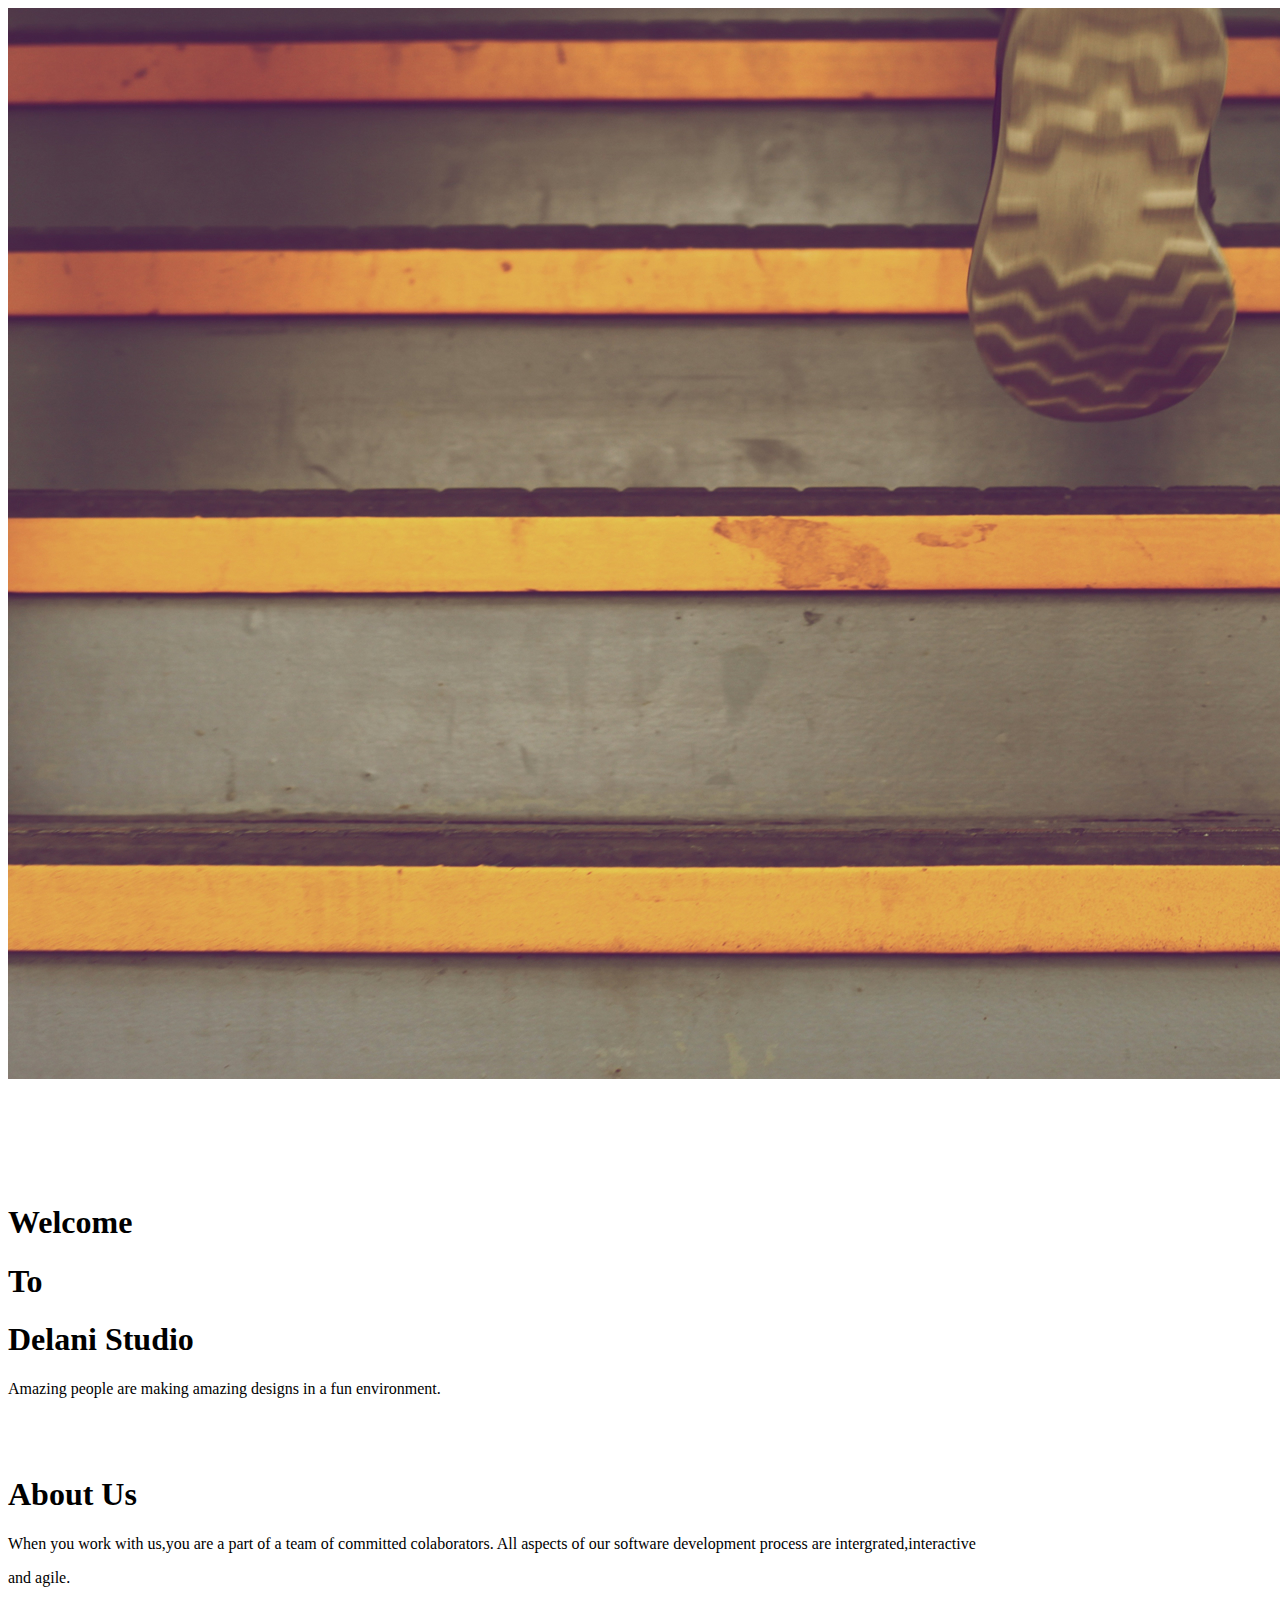
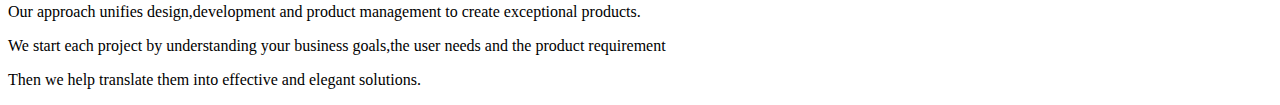
==== html/index.html @ a0cc189b "added about-us page" ====
<!DOCTYPE html>
<html>
  <head>
    <link rel="stylesheet" href="/css/bootstrap.css">
    <link rel="stylesheet" href="/css/styles.css" type="text/css">
    <link href="https://fonts.googleapis.com/css?family=Arvo" rel="stylesheet">
    <title>Delani Studio</title>
  </head>
  <body>
    
    <div class="page1">
      <img src="/images/image2.jpg" alt="image2" id="background-image2">
      <div class="text">
          <img src="/images/logo.png" alt="logo" id="logo">
          <h1 id="welcome">Welcome</h1>
          <h1 id="to">To</h1>
          <h1 id="delani">Delani Studio</h1>
          <p id="paragraph1">Amazing people are making amazing designs in a fun environment.</p>
          <img src="/images/mouseclick.png" alt="mouse-click" id="mouse-click">
      </div>
    </div>
    <div class="page2">
      <div class="about-us">
      <h1>About Us</h1>
      <p>When you work with us,you are a part of a team of committed colaborators. All aspects of our software development process are intergrated,interactive</p>
      <p id="agile">and agile.</p>
      <div class="approach">
      <p>Our approach unifies design,development and product management to create exceptional products.</p>
      <p>We start each project by understanding your business goals,the user needs and the product requirement</p>
      <p>Then we help translate them into effective and elegant solutions.</p>
      </div>
      </div>

  </body>
</html>
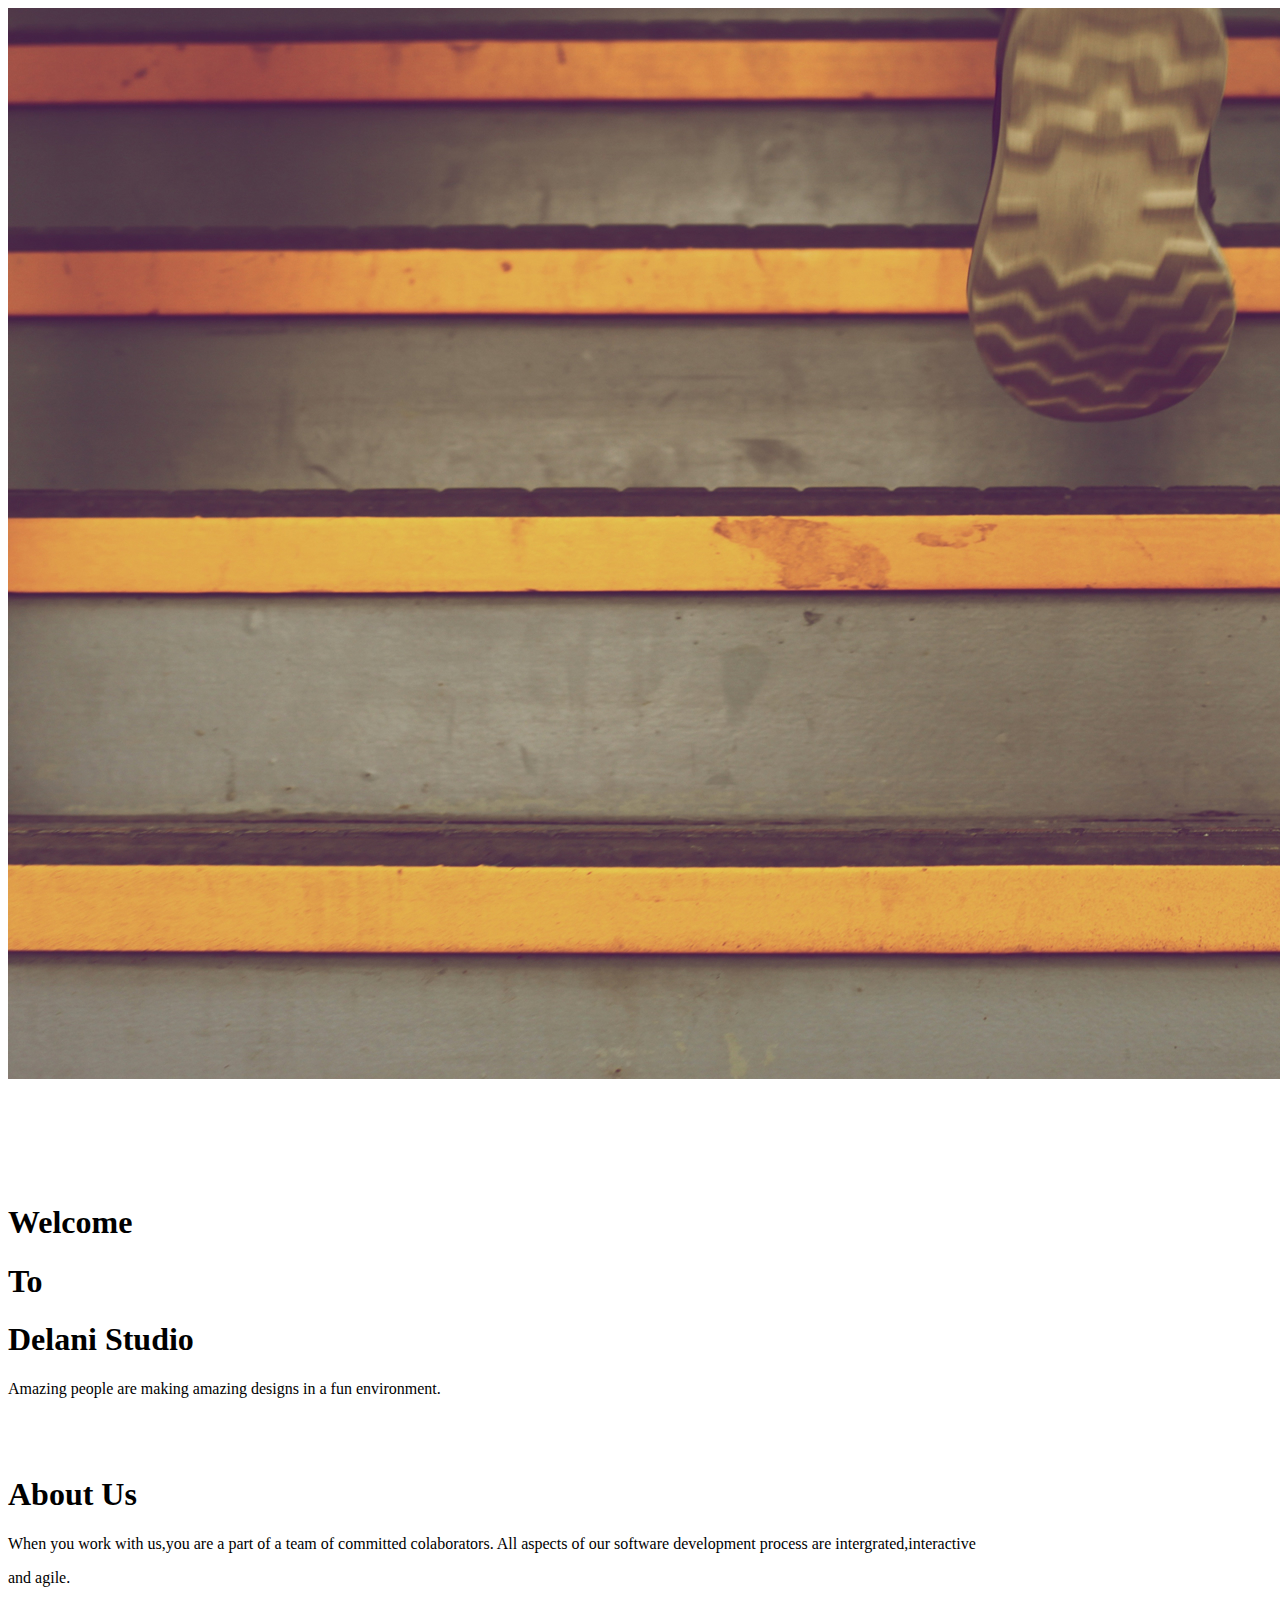
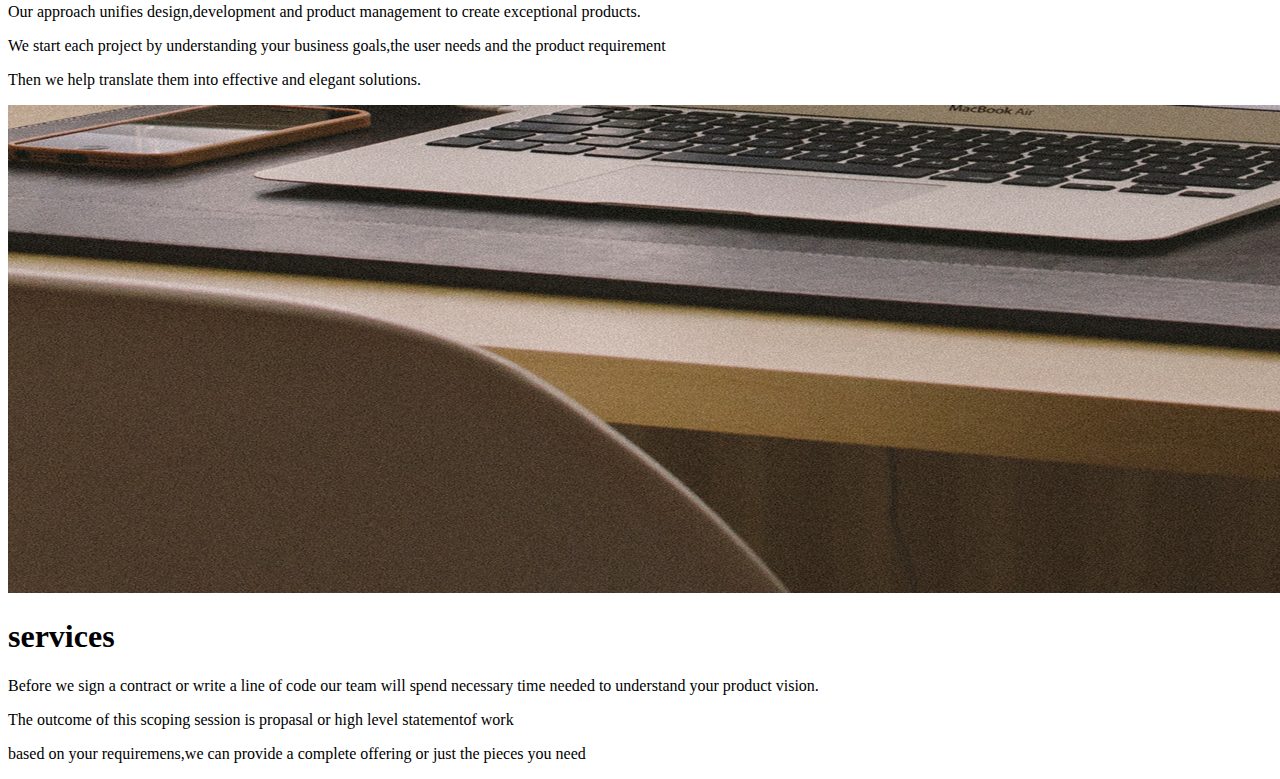
==== commit 0ebab251: "added service page" ====
--- a/html/index.html
+++ b/html/index.html
@@ -30,6 +30,15 @@
       <p>Then we help translate them into effective and elegant solutions.</p>
       </div>
       </div>
+      <div class="services">
+        <img src="/images/image3.jpg" alt="services">
+        <div class="text2">
+        <h1>services</h1>
+        <p>Before we sign a contract or write a line of code our team will spend necessary time needed to understand your product vision.</p>
+        <p>The outcome of this scoping session is propasal or high level statementof work</p>
+        <p>based on your requiremens,we can provide a complete offering or just the pieces you need</p>
+        </div>
+      </div>
 
   </body>
 </html>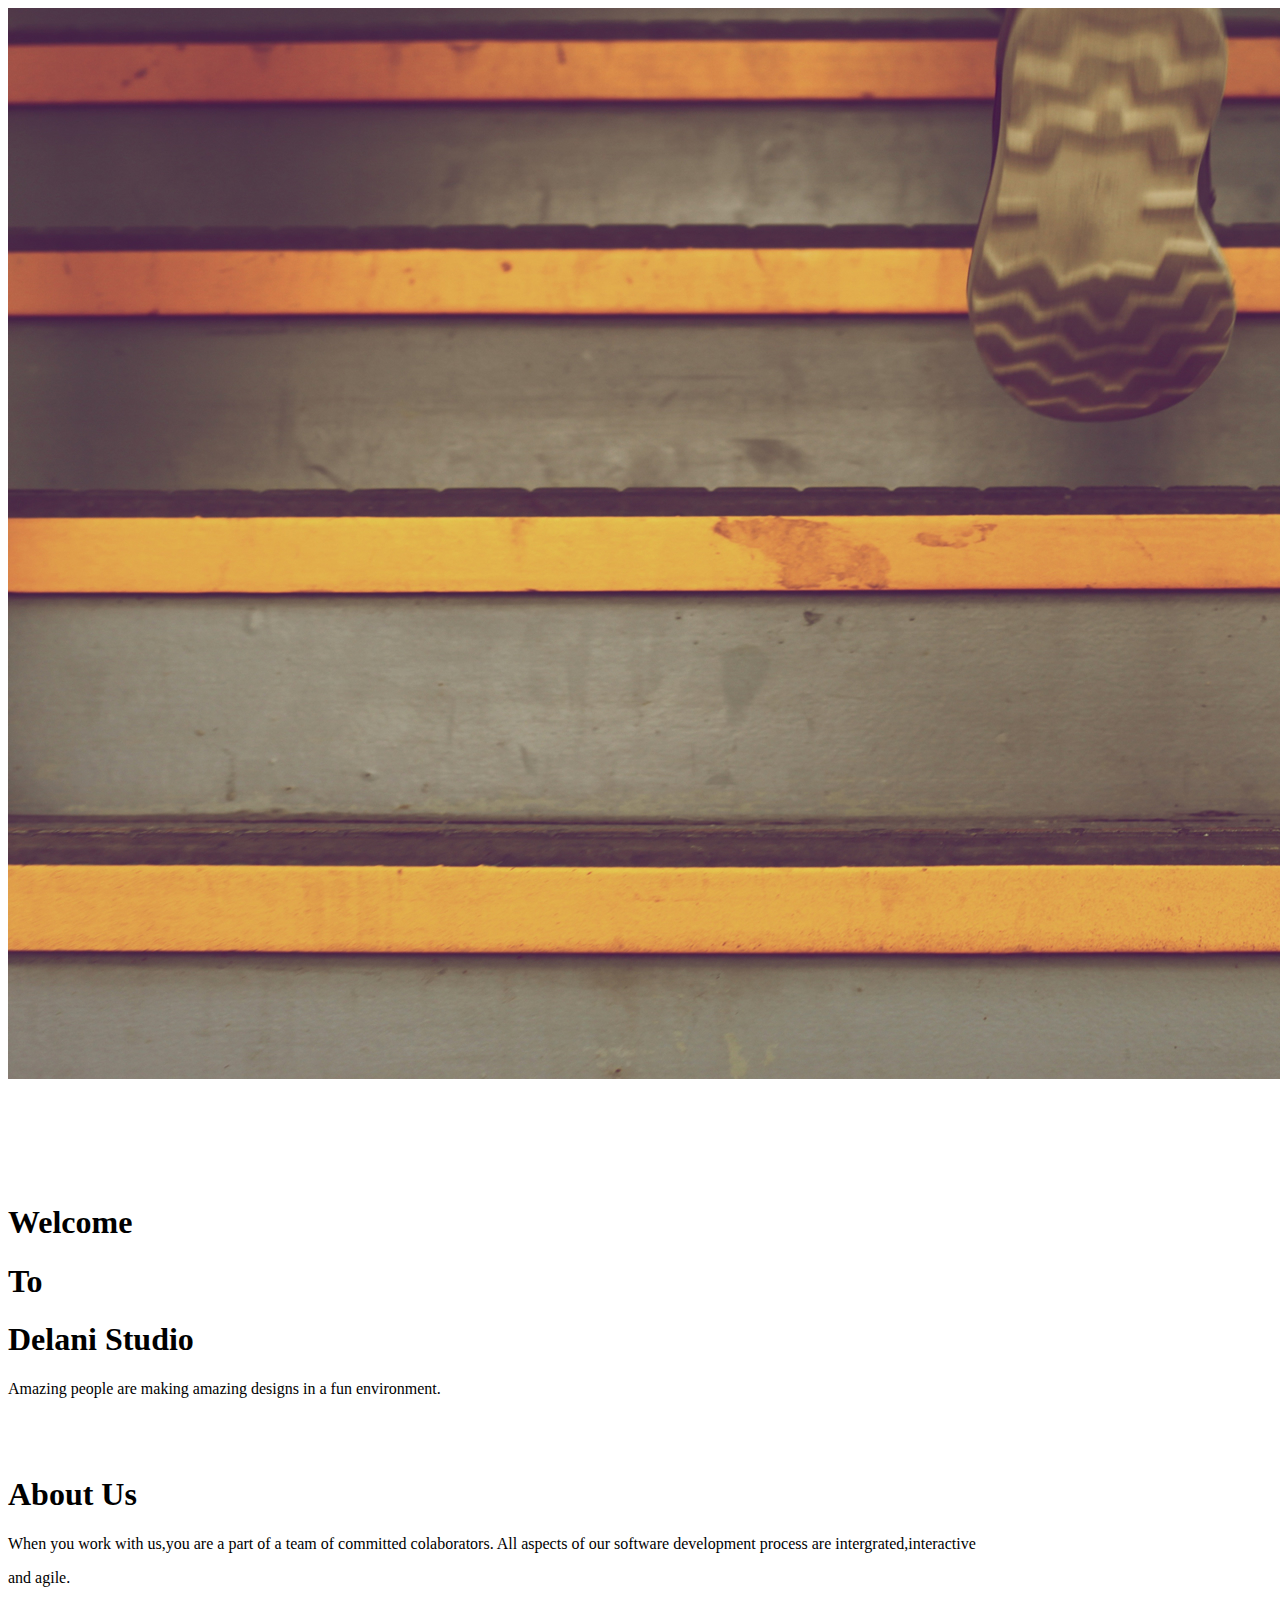
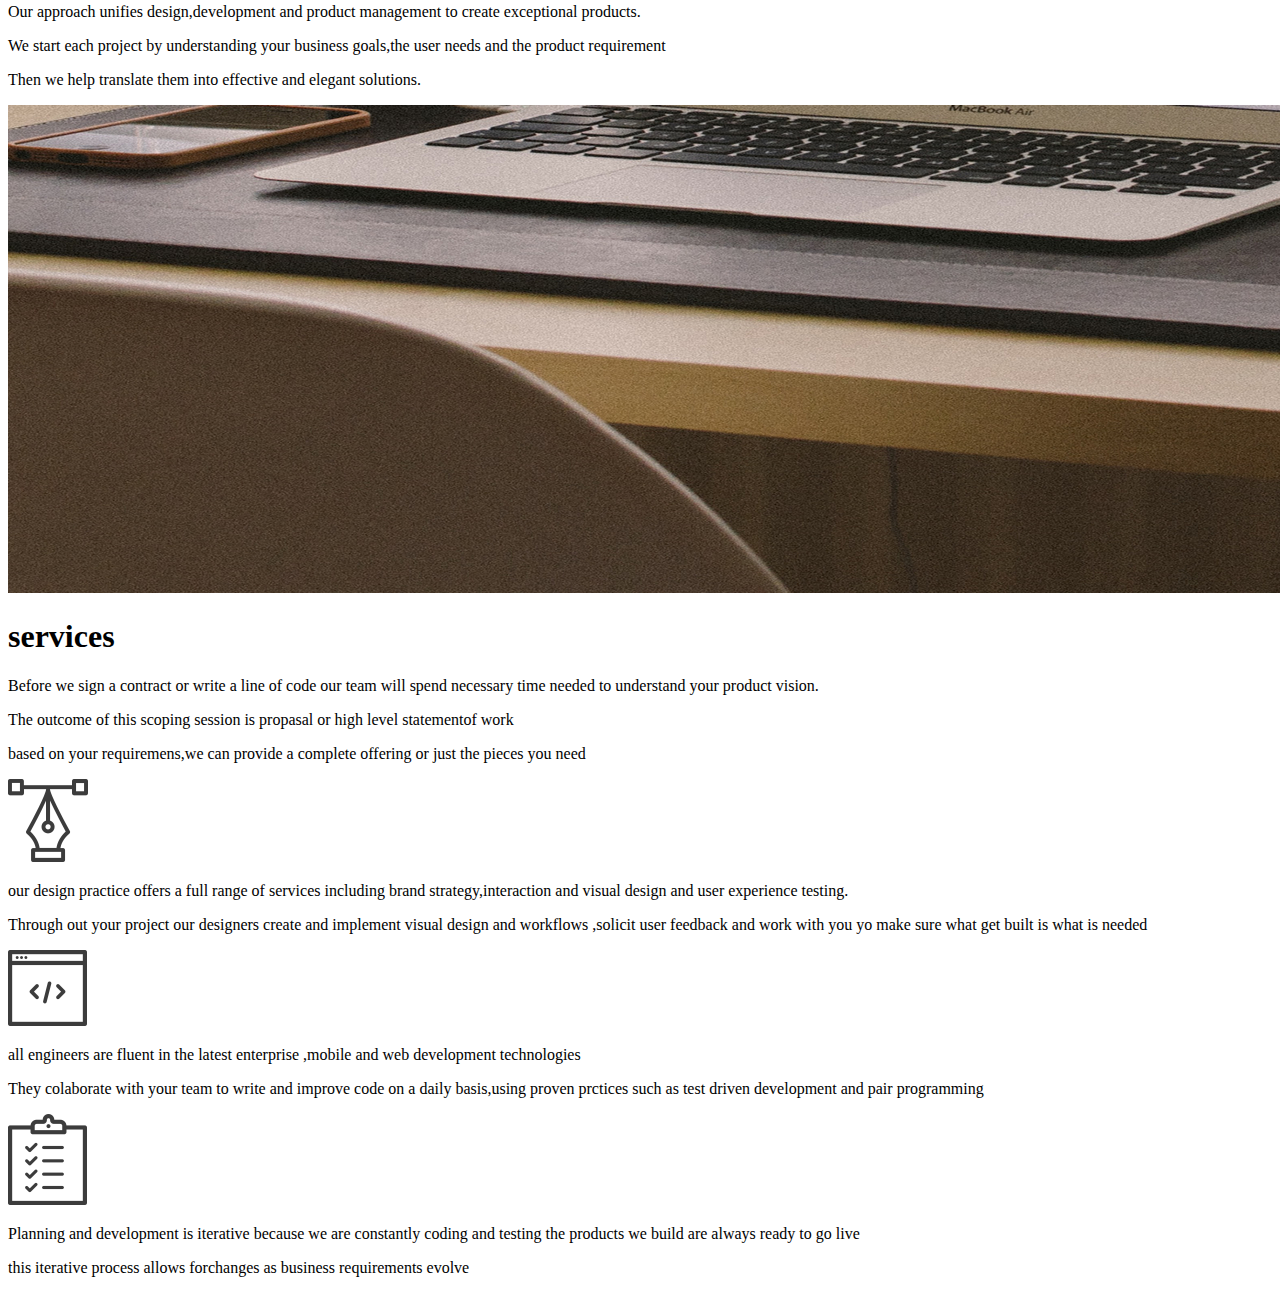
==== commit a5445ffd: "added workspace page" ====
--- a/html/index.html
+++ b/html/index.html
@@ -39,6 +39,37 @@
         <p>based on your requiremens,we can provide a complete offering or just the pieces you need</p>
         </div>
       </div>
+      <div class="work">
+        <div class="design">
+          <div class="design-hidden">
+            <img src="/images/design_icon.png" alt="design" id="Design">
+          </div>
+          <div class="design-showing">
+            <p id="Design">our design practice offers a full range of services including brand strategy,interaction and visual design and user experience testing.</p>
+            <p id="Design">Through out your project our designers create and implement visual design and workflows ,solicit user feedback and work with you yo make sure what get built is what is needed</p>
+          </div>
+        </div>
+        <div class="development">
+          <div class="development-hidden">
+            <img src="/images/dev_icon.png" alt="development" id="Development">
+          </div>
+          <div class="development-showing">
+            <p id="Development">all engineers are fluent in the latest enterprise ,mobile and web development technologies</p>
+            <p id="Development">They colaborate with your team to write and improve code on a daily basis,using proven prctices such as test driven development and pair programming</p>
+          </div>
+        </div>
+        <div class="product">
+          <div class="product-hidden">
+            <img src="/images/product_icon.png" alt="product" id="Product">
+          </div>
+          <div class="product-showing">
+            <p id="Product">Planning and development is iterative because we are constantly coding and testing the products we build are always ready to go live</p>
+            <p id="Product">this iterative process allows forchanges as business requirements evolve</p>
+          </div>
+        </div>
+      </div>
+
+
 
   </body>
 </html>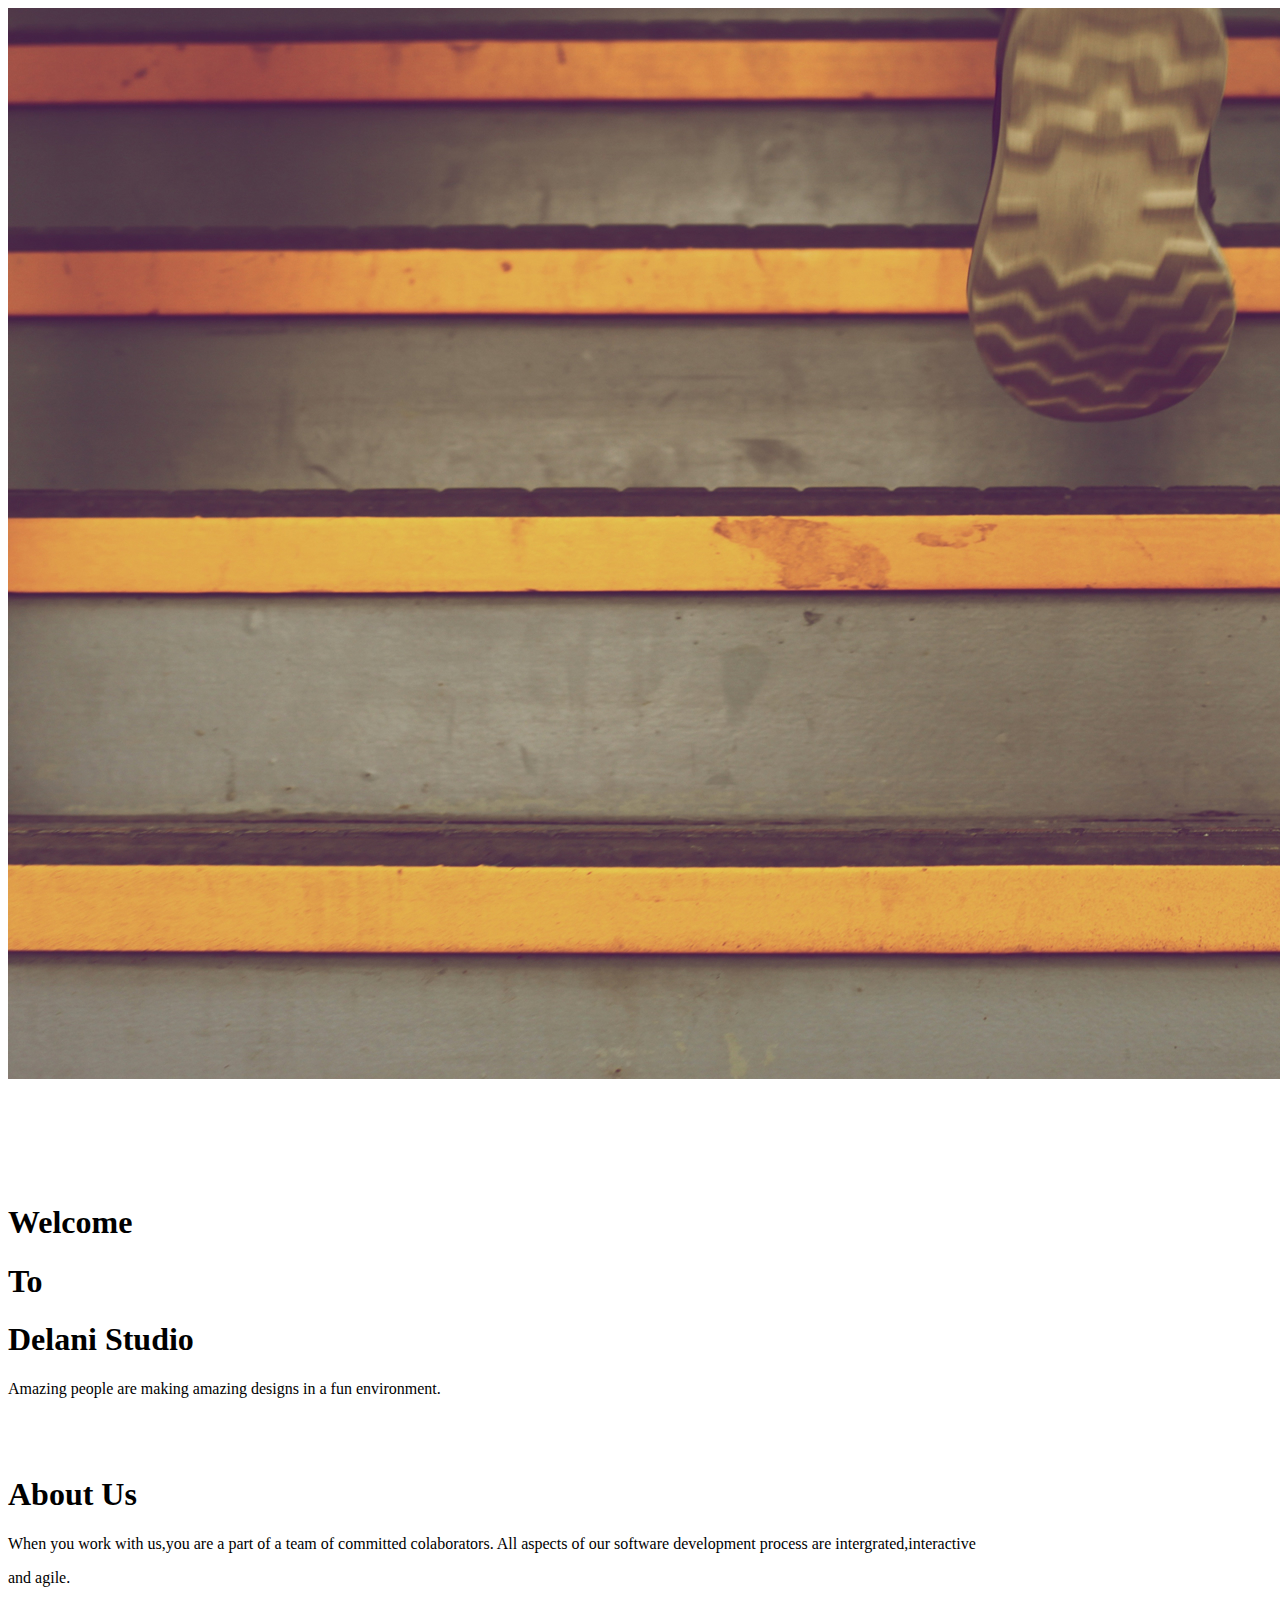
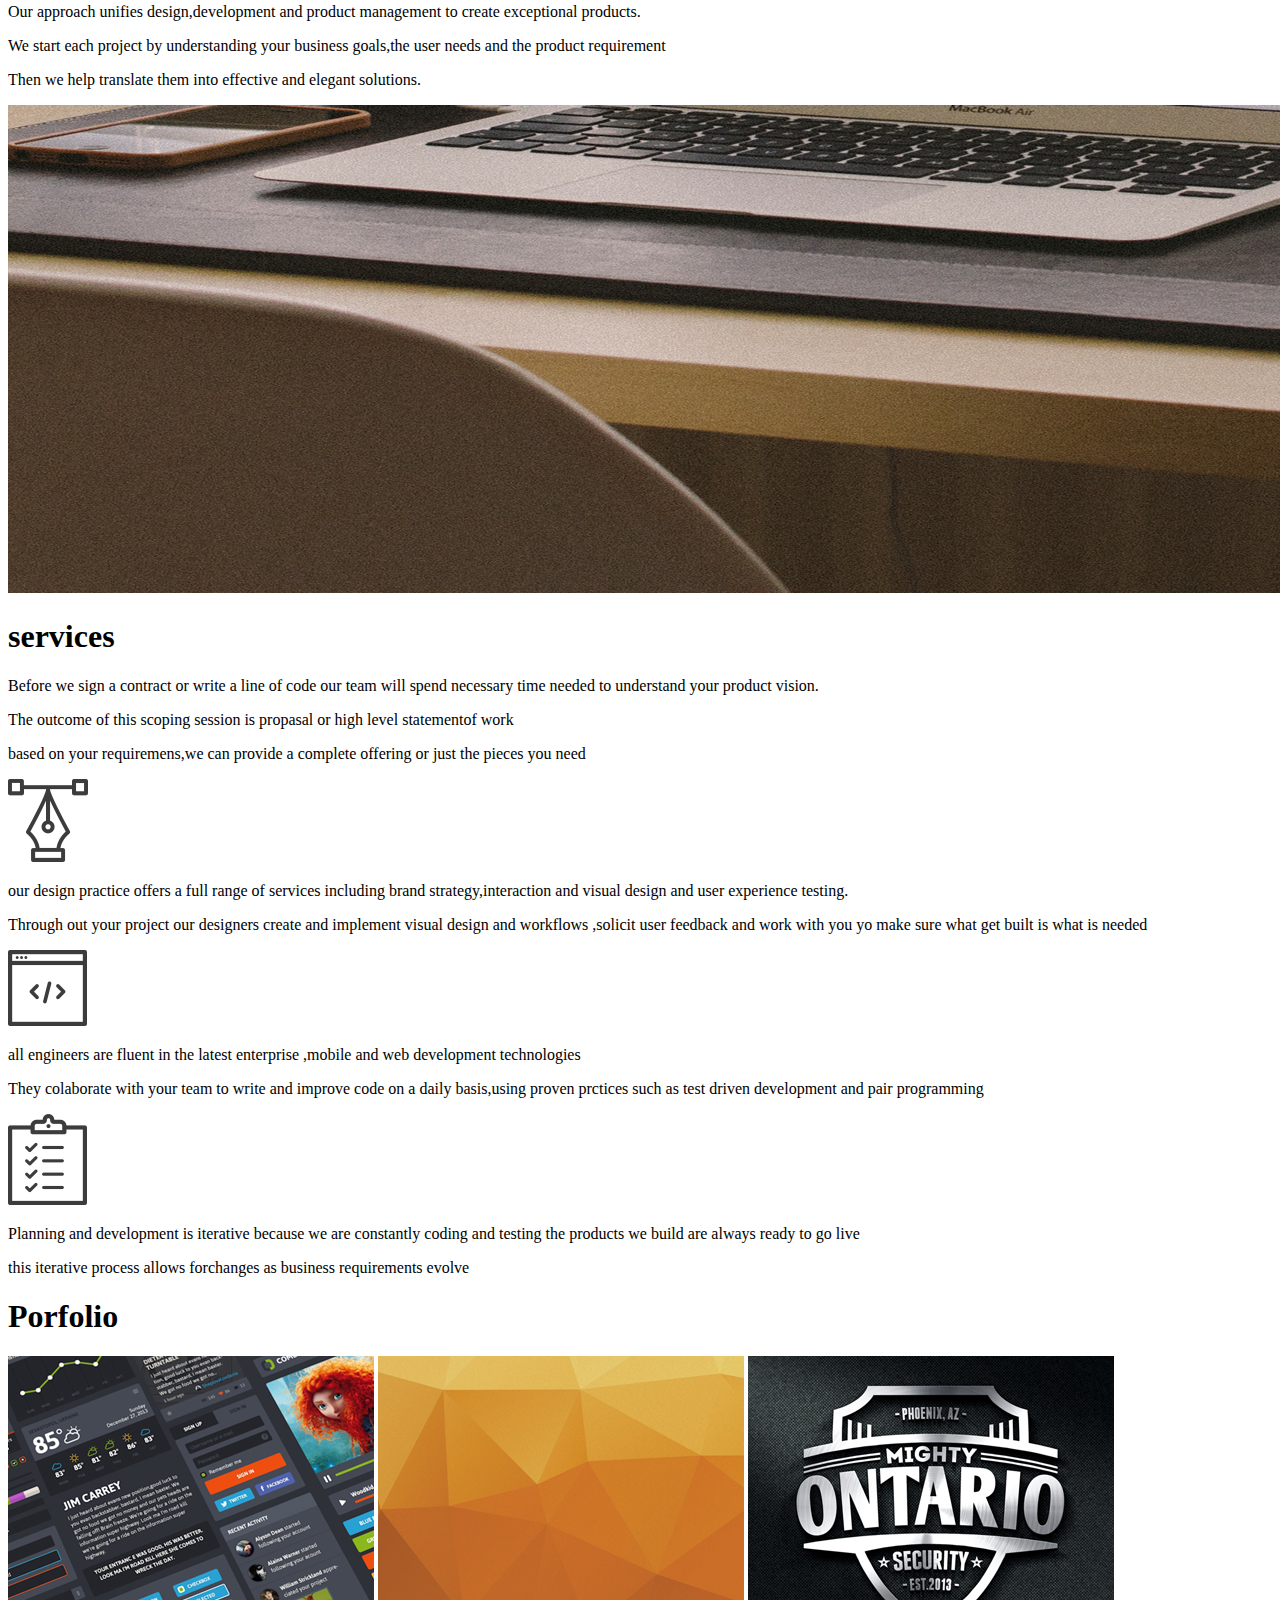
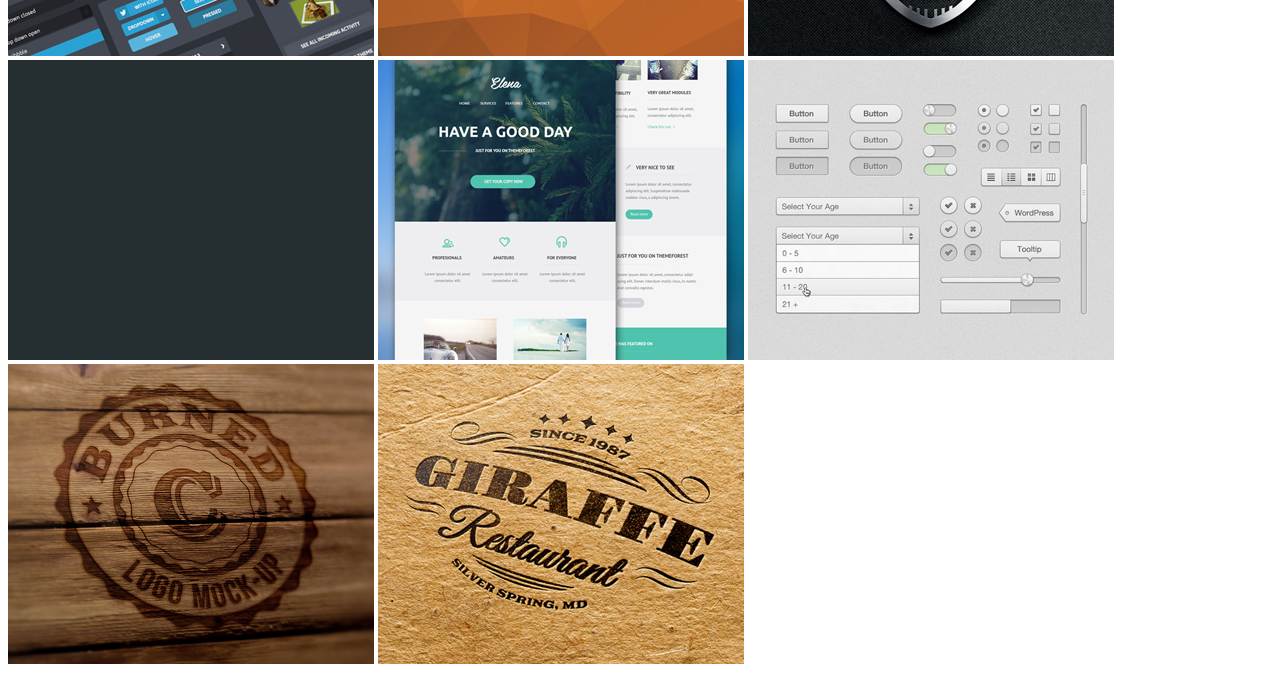
==== commit 5e415d22: "added portfolio" ====
--- a/html/index.html
+++ b/html/index.html
@@ -68,6 +68,19 @@
           </div>
         </div>
       </div>
+      <div class="portfolio">
+        <h1>Porfolio</h1>
+        <div class="projects">
+          <img src="/images/work1.jpg" alt="work1">
+          <img src="/images/work2.jpg" alt="work2">
+          <img src="/images/work3.jpg" alt="work3">
+          <img src="/images/work4.jpg" alt="work4">
+          <img src="/images/work5.jpg" alt="work5">
+          <img src="/images/work6.jpg" alt="work6">
+          <img src="/images/work7.jpg" alt="work7">
+          <img src="/images/work8.jpg" alt="work8">
+        </div>
+      </div>
 
 
 
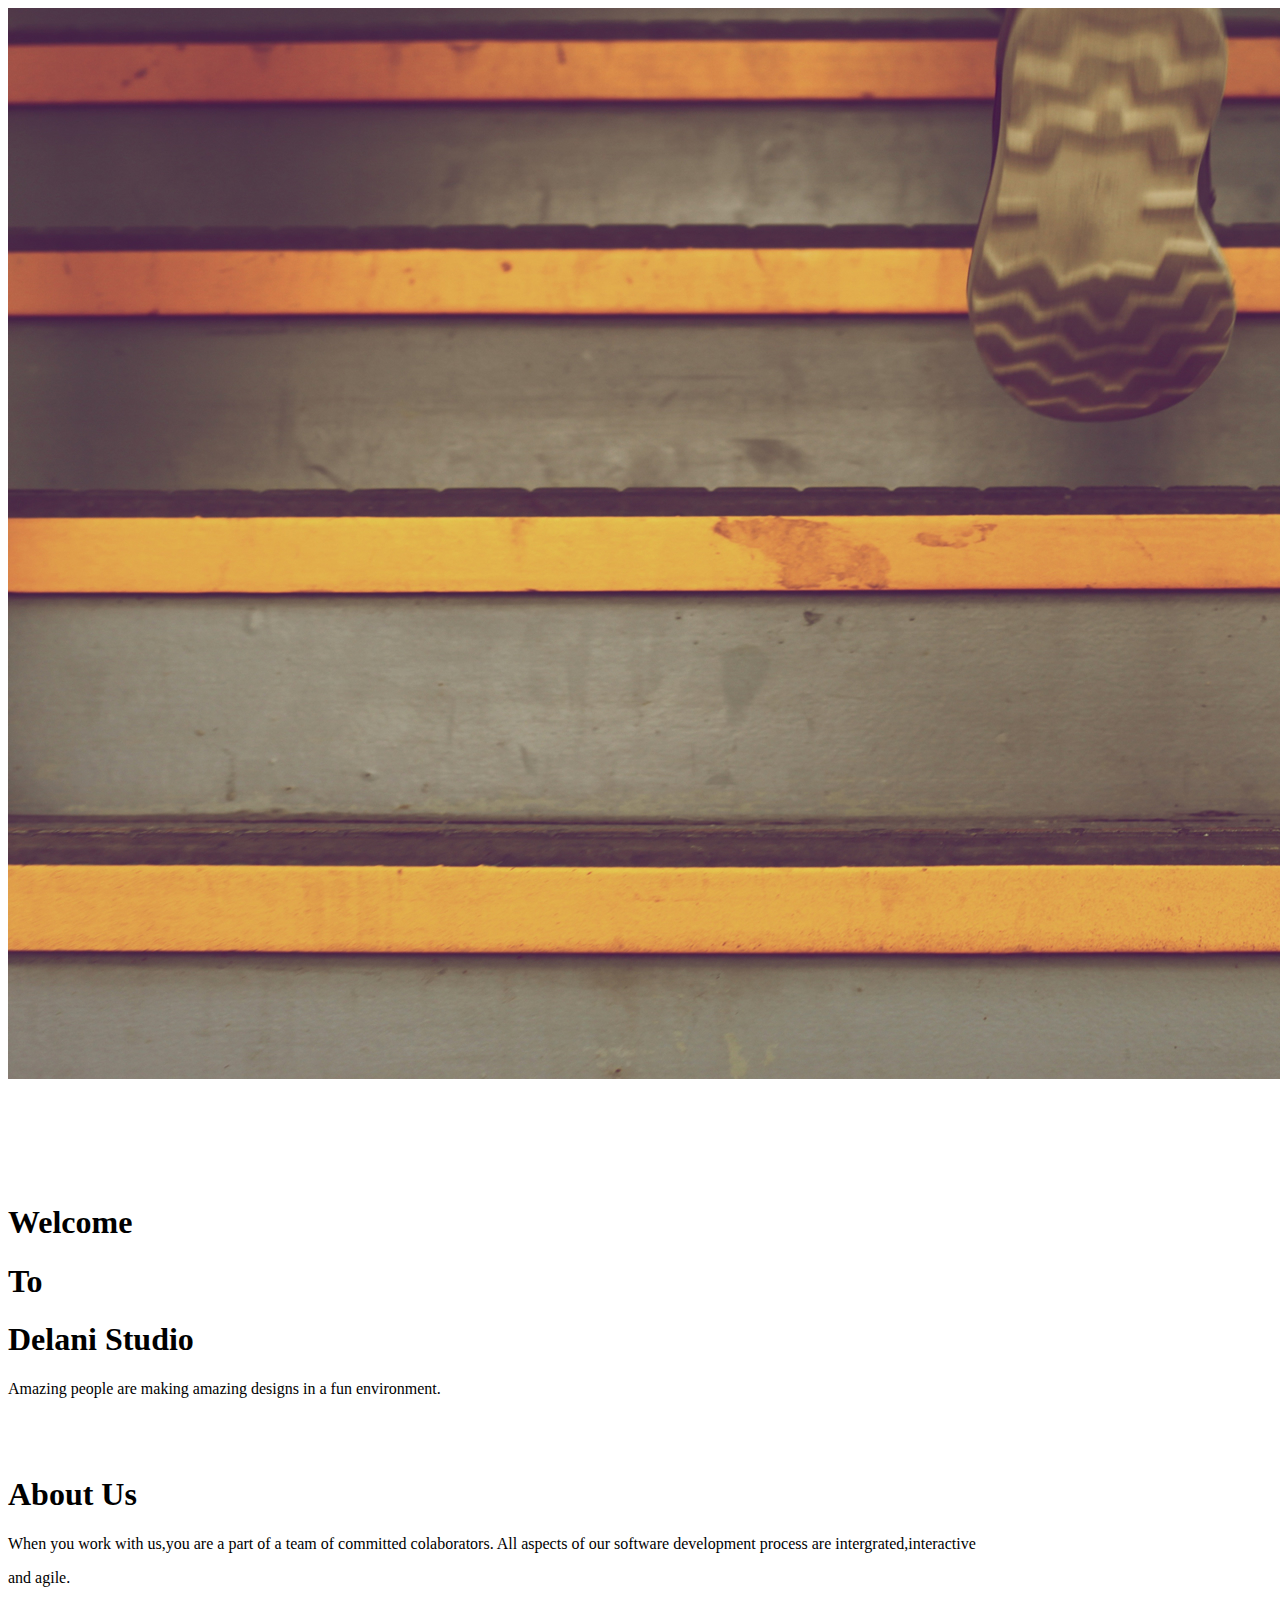
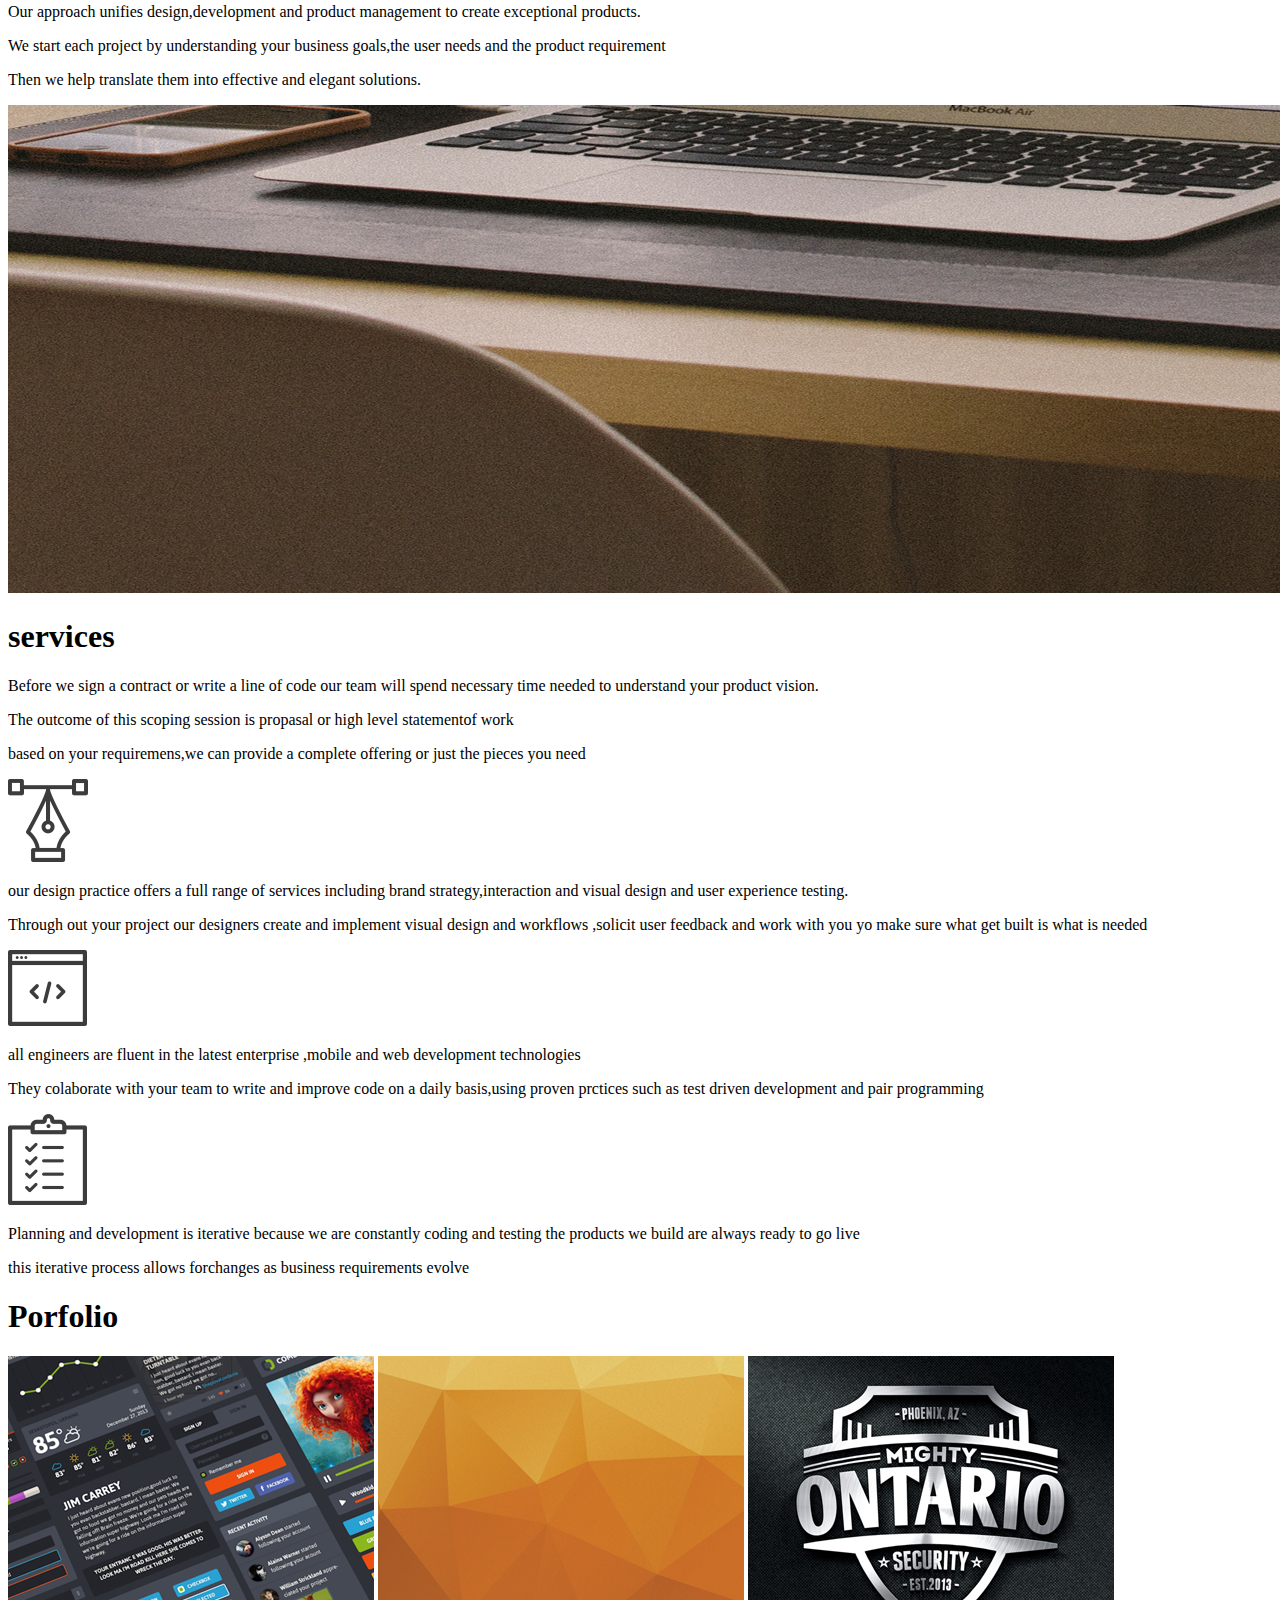
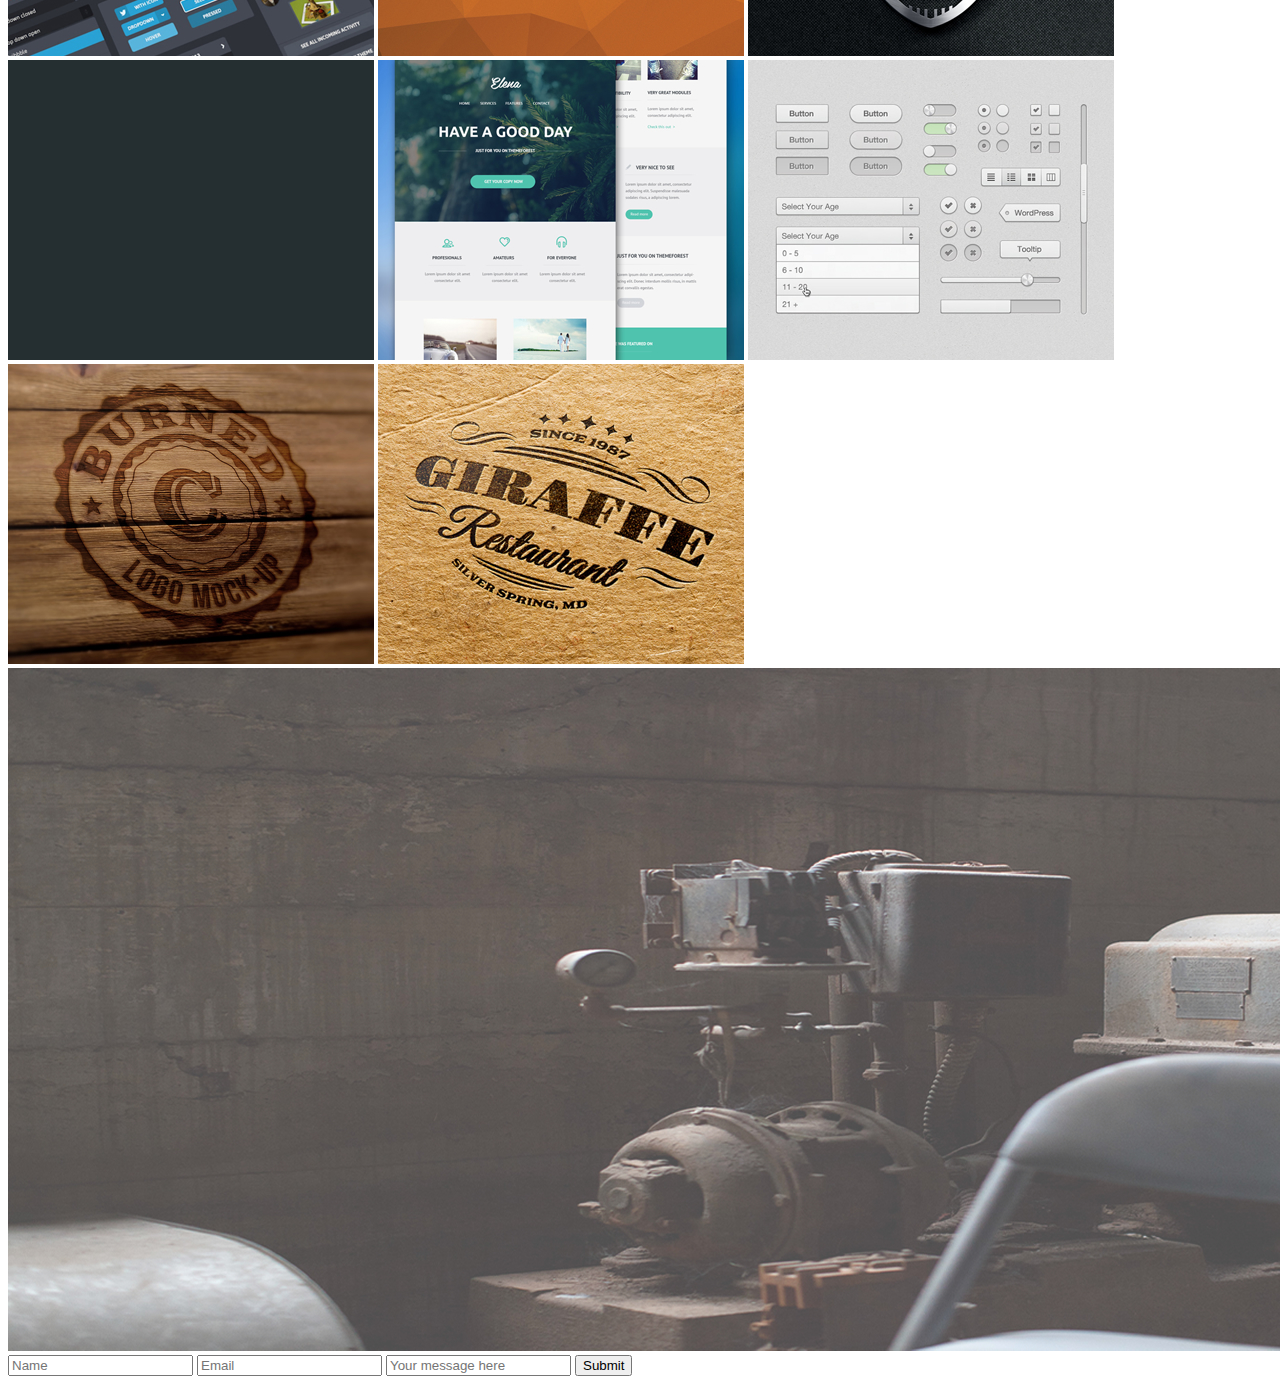
==== commit 4f4f13d0: "added contacts" ====
--- a/html/index.html
+++ b/html/index.html
@@ -81,6 +81,16 @@
           <img src="/images/work8.jpg" alt="work8">
         </div>
       </div>
+      <div class="contact">
+        <img src="/images/image1.jpg" alt="image1">
+      <form action="index.html" method="post" class="form">
+        <input type="text" placeholder="Name" id="name">
+        <input type="email" placeholder="Email" id="email">
+        <input type="text" placeholder="Your message here" id="message">
+        <input type="submit" placeholder="Send" id="submit">
+      </form>
+      
+    </div>
 
 
 
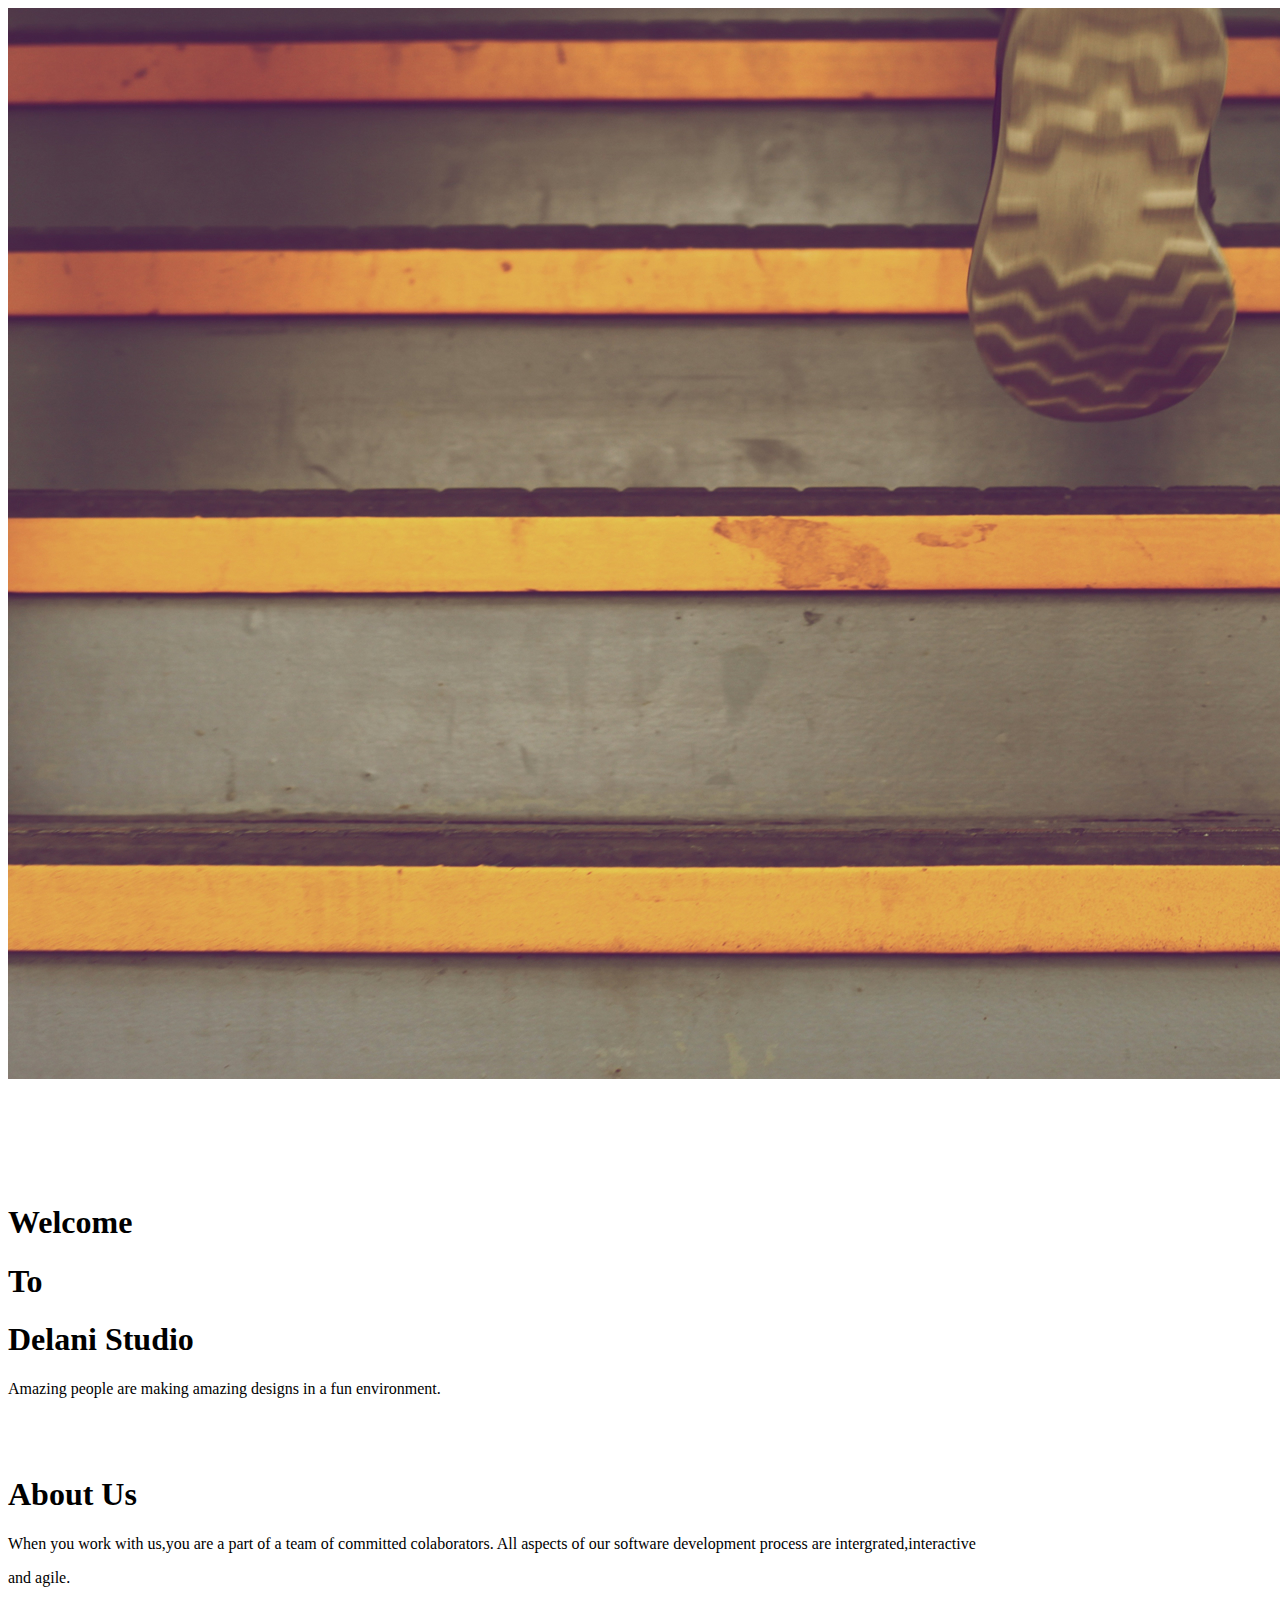
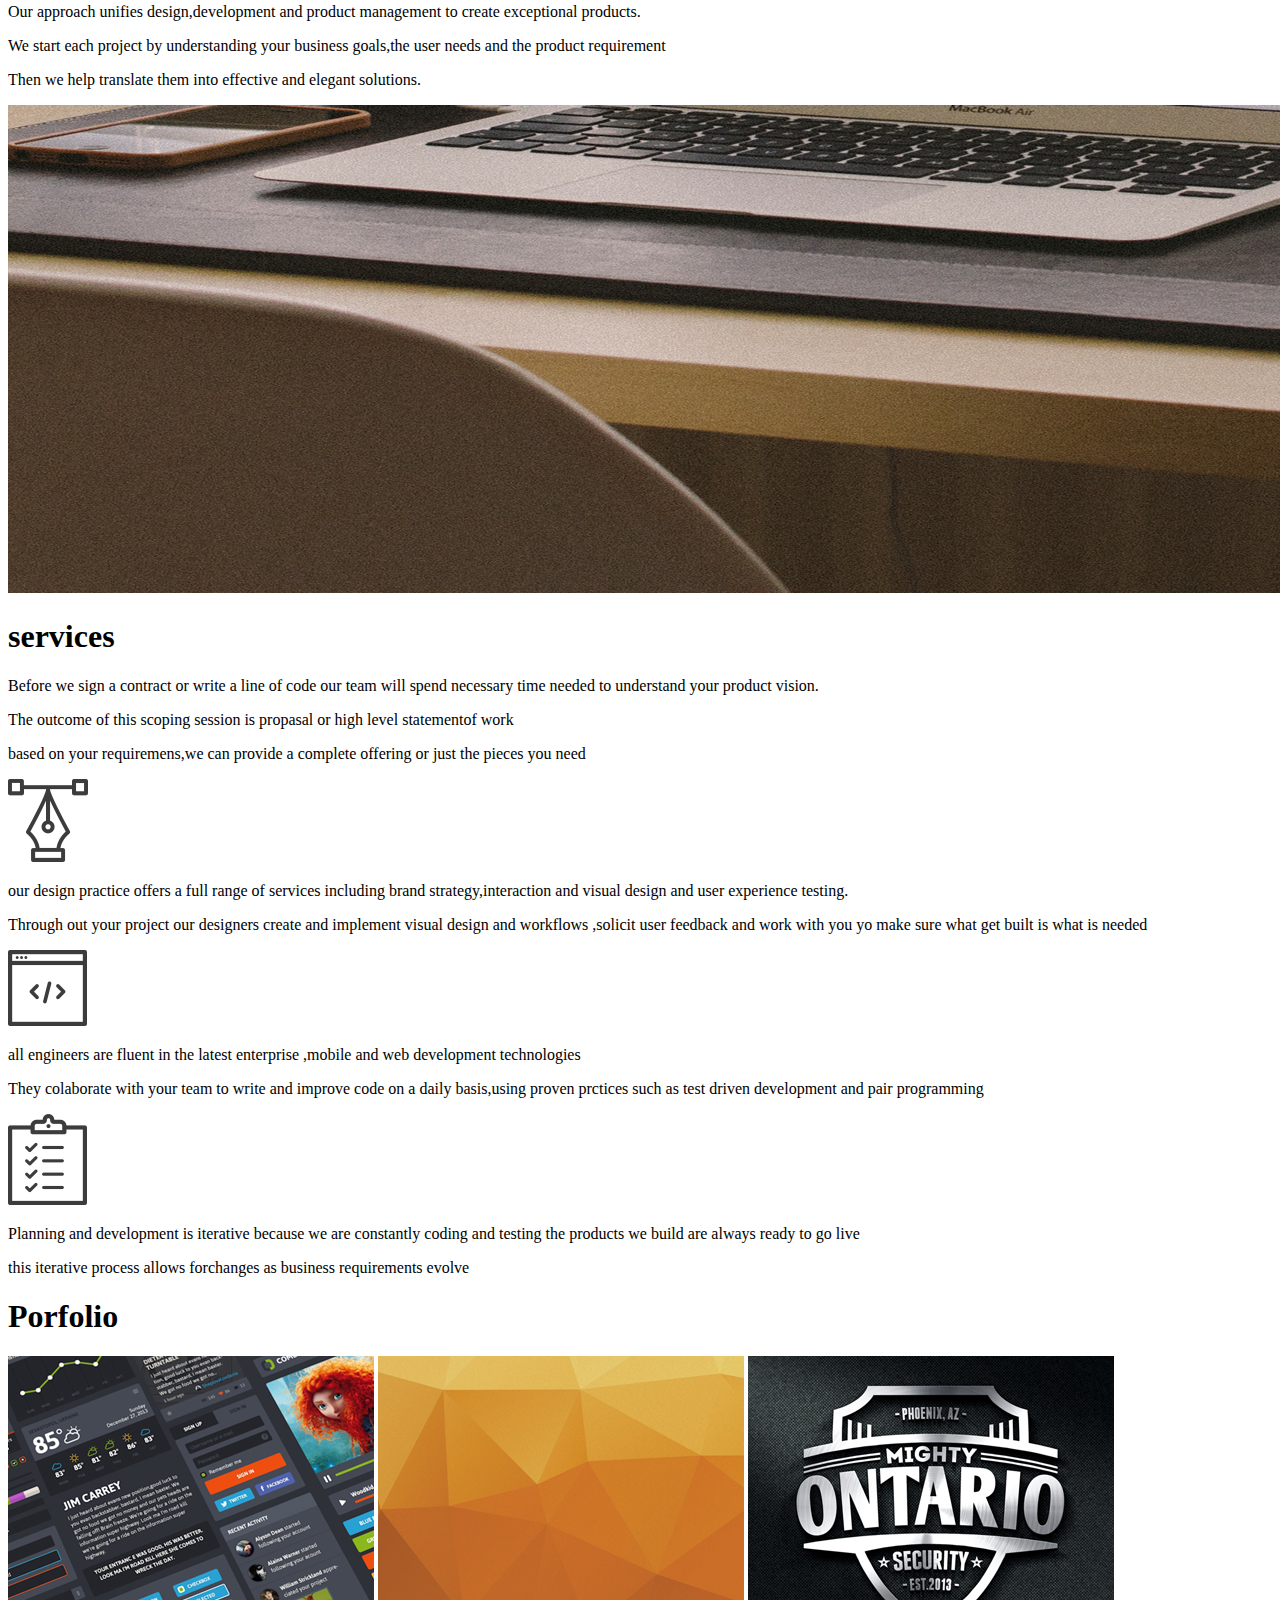
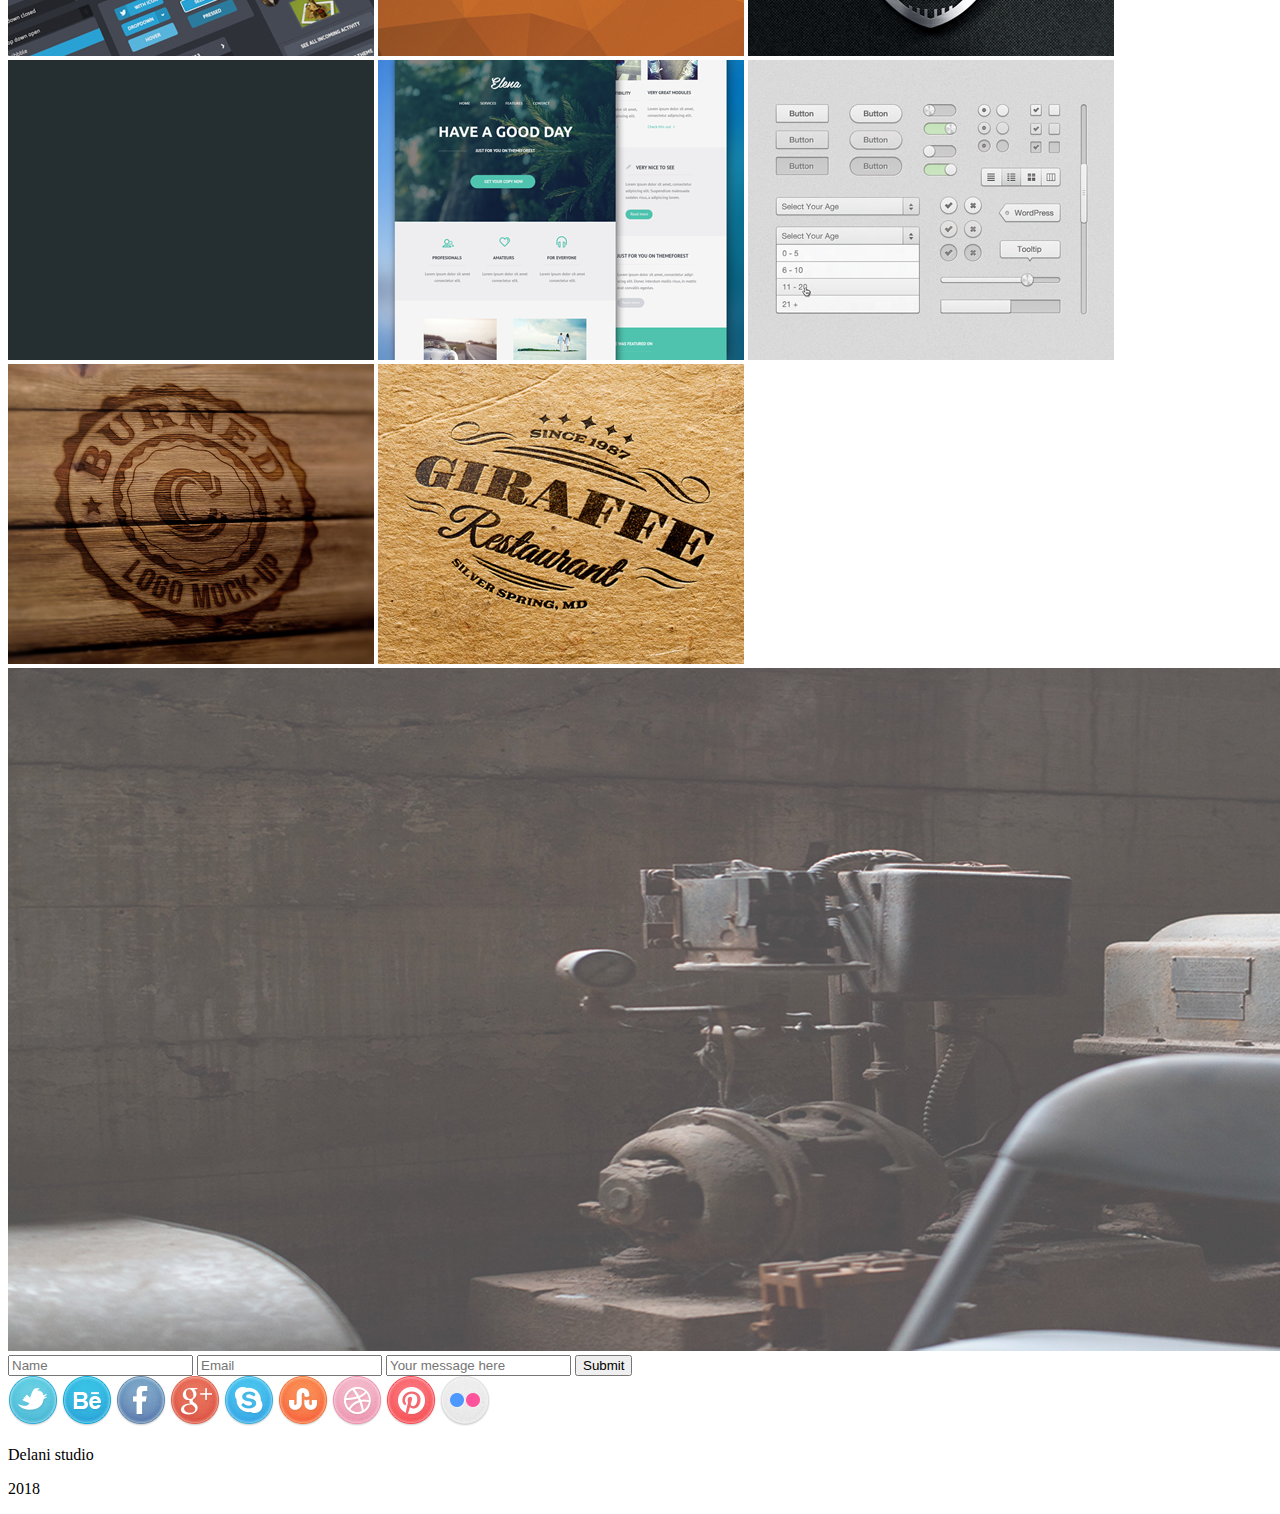
==== commit 0b1a6d55: "added social icons" ====
--- a/html/index.html
+++ b/html/index.html
@@ -91,6 +91,26 @@
       </form>
       
     </div>
+    <div class="media">
+      <footer>
+        <div class="icons">
+          <img src="/images/twitter.png" alt="twitter">
+          <img src="/images/behance.png" alt="behance">
+          <img src="/images/facebook.png" alt="facebook">
+          <img src="/images/g_plus.png" alt="google+">
+          <img src="/images/skype.png" alt="skype">
+          <img src="/images/stumble_upon.png" alt="stumble">
+          <img src="/images/dribble.png" alt="dribble">
+          <img src="/images/pinterest.png" alt="pintrest">
+          <img src="/images/flickr.png" alt="flickr">
+        </div>
+        <div class="copyright">
+          <p>Delani studio</p>
+          <p>2018</p>
+        </div>
+      </footer>
+    </div>
+  </div>
 
 
 
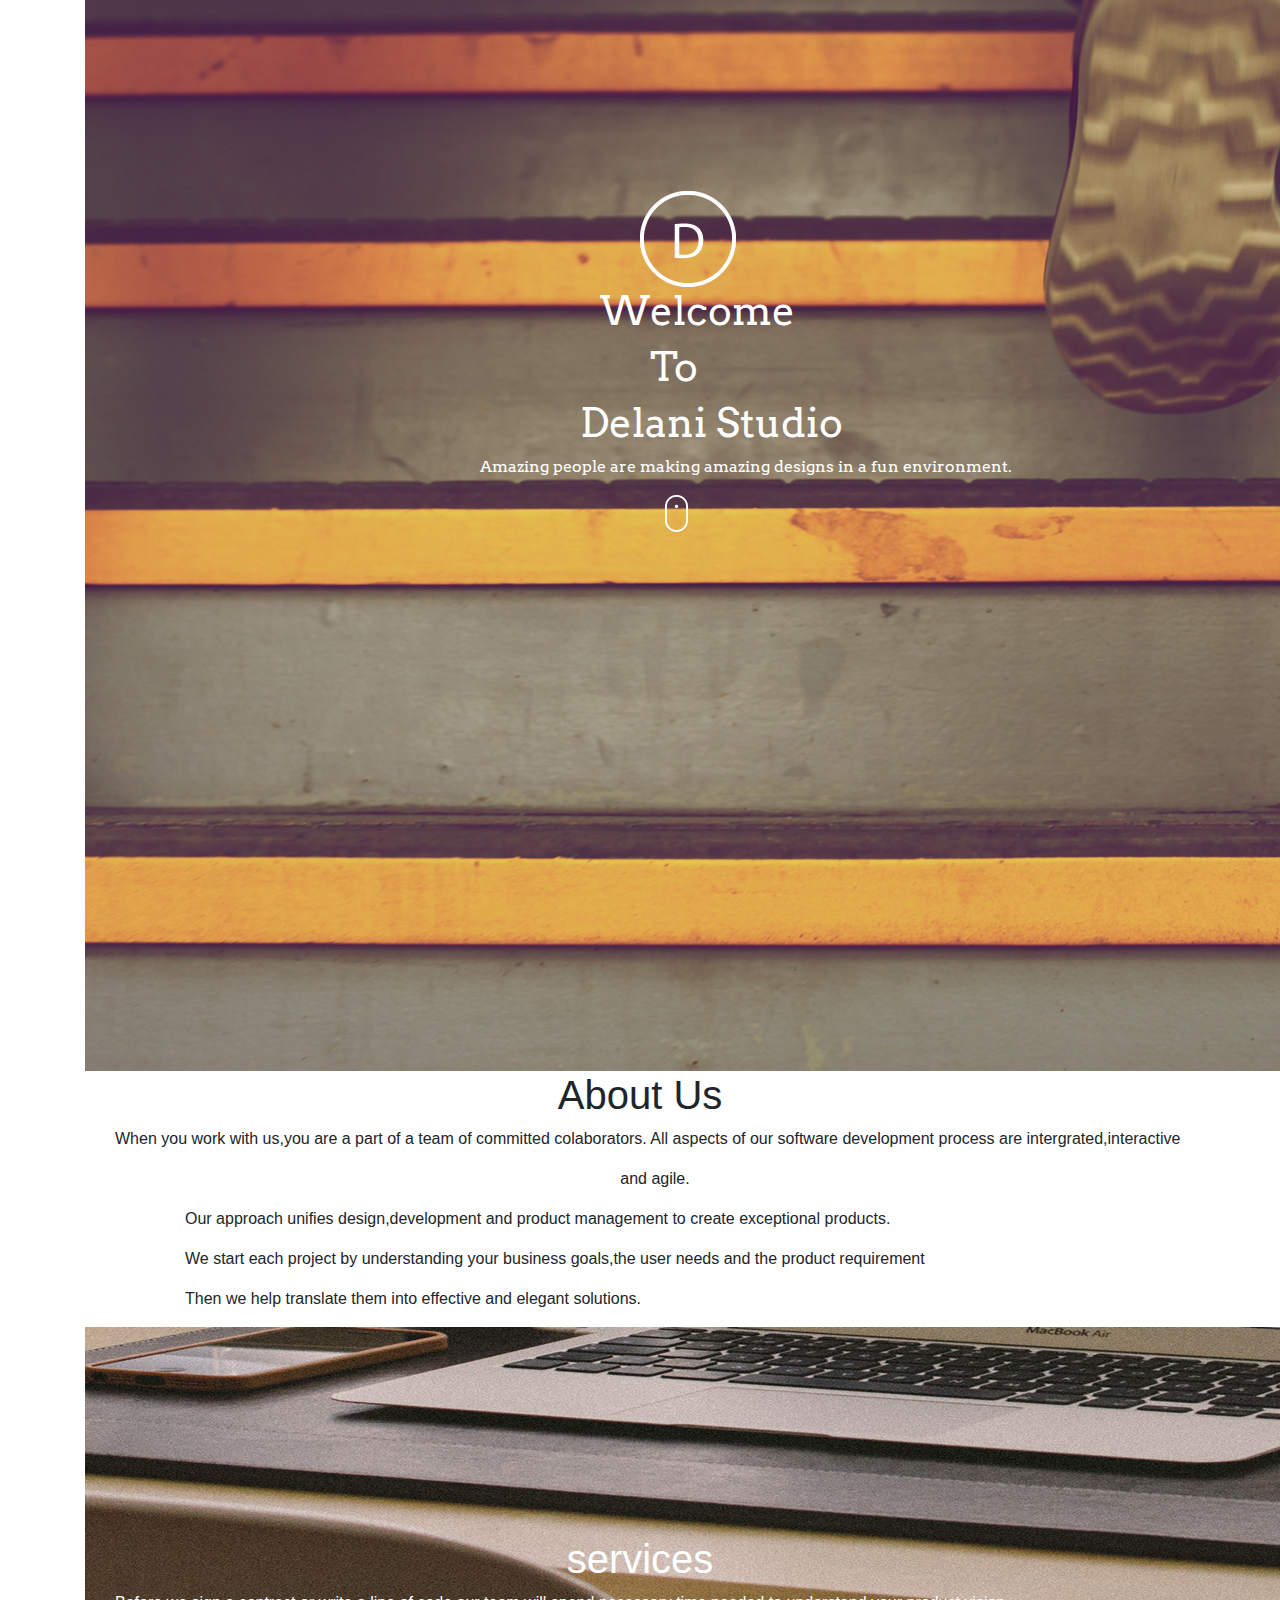
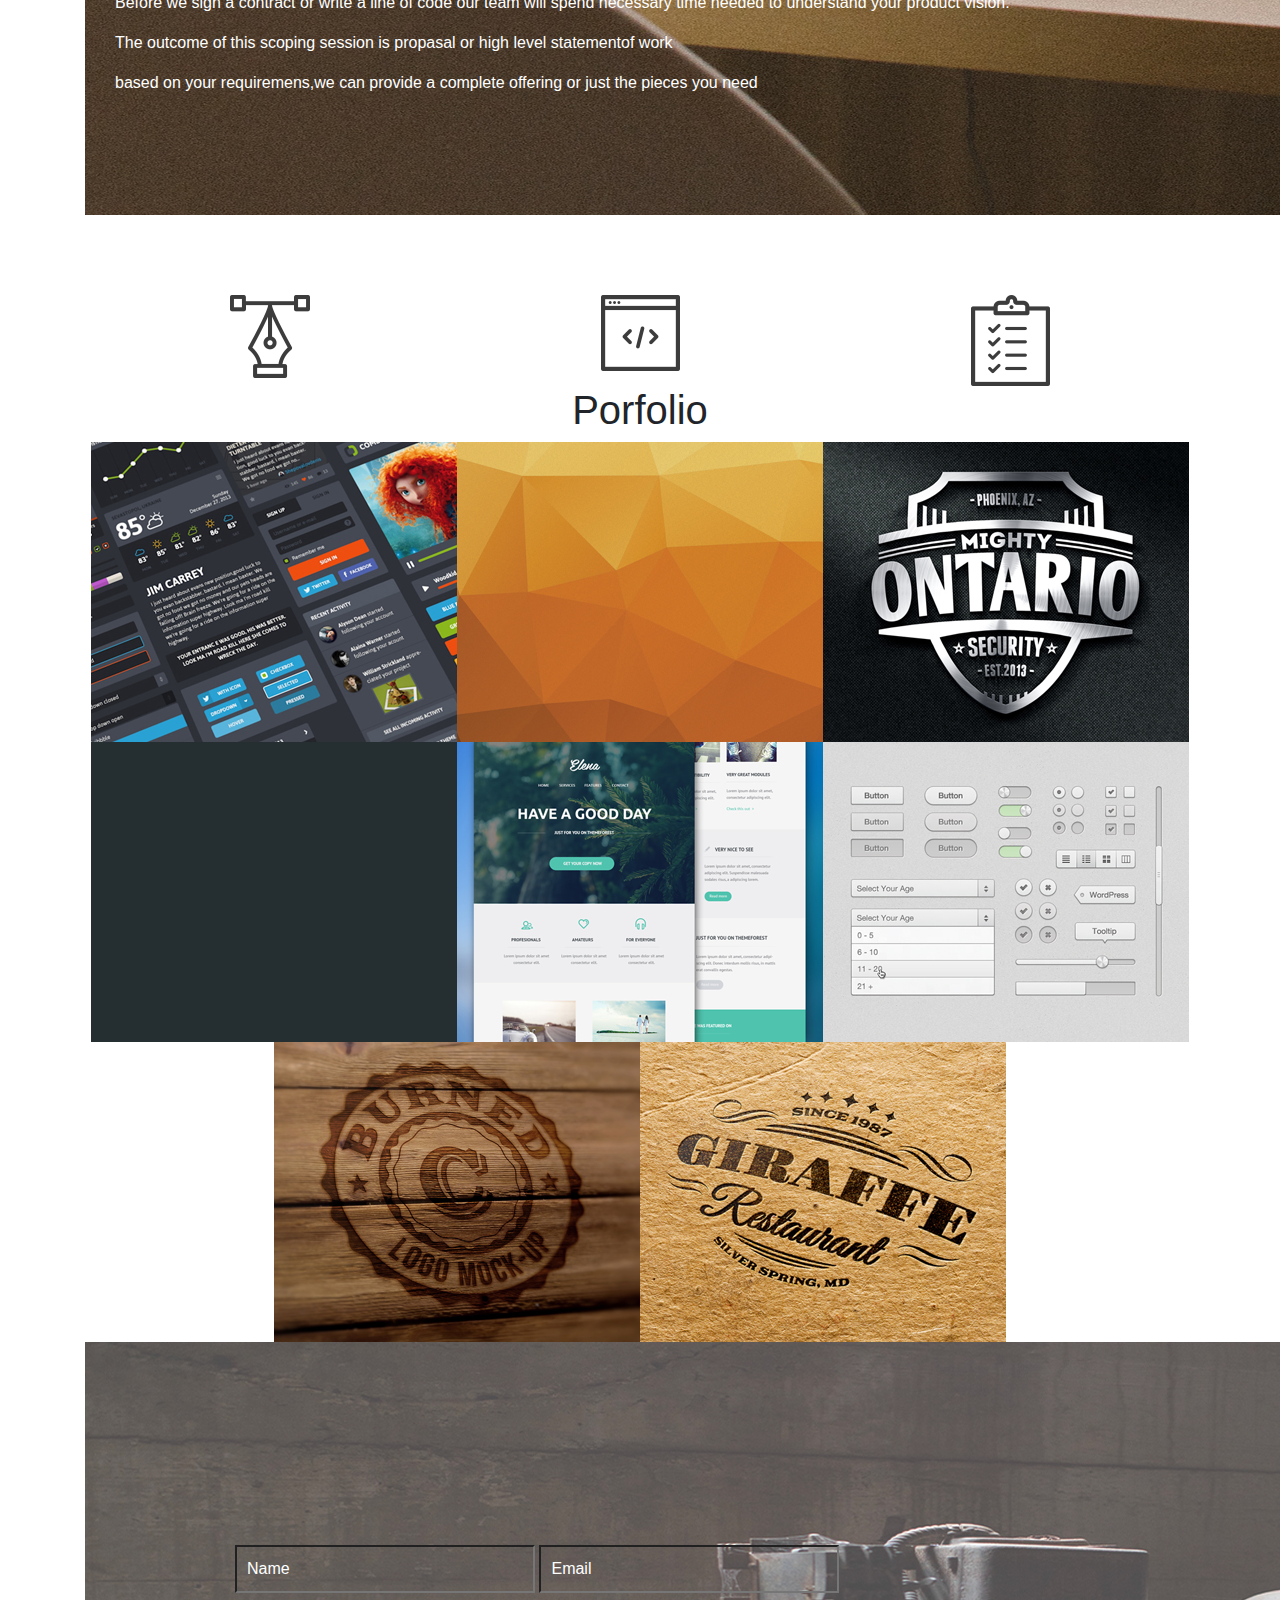
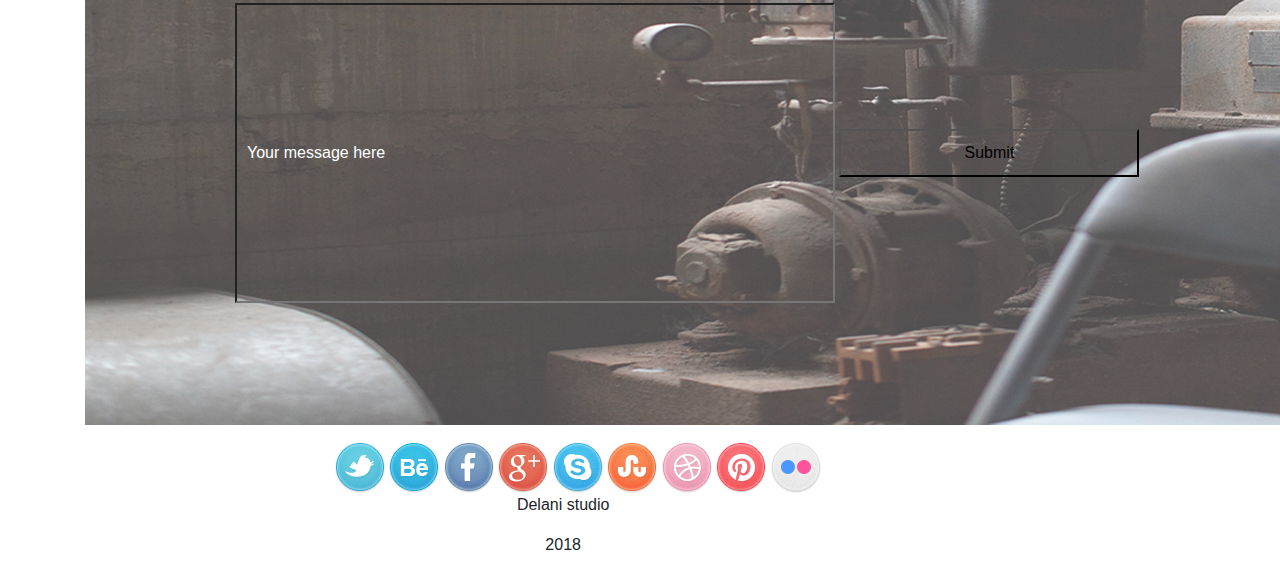
==== commit c6fc6c7d: "added jquery" ====
--- a/html/index.html
+++ b/html/index.html
@@ -7,7 +7,7 @@
     <title>Delani Studio</title>
   </head>
   <body>
-    
+  <div class="container"> 
     <div class="page1">
       <img src="/images/image2.jpg" alt="image2" id="background-image2">
       <div class="text">
@@ -109,10 +109,10 @@
           <p>2018</p>
         </div>
       </footer>
+      </div>
     </div>
   </div>
-
-
-
+  <script src="https://code.jquery.com/jquery-3.4.1.js"></script>
+  <script src="/js/scripts.js"></script>
   </body>
 </html>--- a/css/styles.css
+++ b/css/styles.css
@@ -0,0 +1,128 @@
+body{
+    overflow-x:hidden;
+    width: 100%;
+    position: relative;
+}
+.page1{
+    position: relative;
+    transition: 0.5s;
+}
+.text{
+    margin-top:-880px;
+    margin-left: 50%;
+    color: white;
+    position: absolute;
+}
+#welcome{
+    margin-left: -40px;
+    font-family: 'Arvo', serif;
+}
+#to{
+    padding-left: 10px;
+    font-family: 'Arvo', serif;
+}
+#delani{
+    margin-left: -60px;
+    font-family: 'Arvo', serif;
+}
+#paragraph1{
+    margin-left: -160px;
+    font-family: 'Arvo', serif;
+}
+#background-image2{
+    position: relative;
+    z-index: -2;
+    
+}
+#mouse-click{
+    padding-left: 25px;
+}
+@keyframes slide{
+    0% { transform: translateY(10%);}
+    50%{ transform: translateY(0%);}
+    100%{ transform: translateY(10%);}
+     }
+#mouse-click:hover{
+    animation-name: slide;
+    animation-duration: 0.5s;
+    animation-iteration-count: infinite;
+    animation-fill-mode: none;
+    animation-direction: normal;
+    animation-play-state: running;
+    animation-timing-function: ease-in-out;
+}
+.page2{
+    position: relative;
+    transition: 0.5s;
+}
+.about-us > h1,.text2 > h1,.portfolio > h1{
+    text-align: center;
+
+}
+.about-us >p,.text2 > p{
+    padding-left: 30px;
+}
+#agile{
+    text-align: center;
+}
+.approach{
+    padding-left: 100px;
+    
+}
+.text2{
+    margin-top: -280px;
+    color: white;
+}
+.services > img{
+    z-index:-2;
+}
+.work{
+    height: auto;
+    margin-top: 200px;
+    display: flex;
+    justify-content: space-around;
+    flex-wrap: wrap;
+    flex-direction: row;
+
+}
+.design-showing,.development-showing,.product-showing{
+    display: none;
+    width: 20%;
+    
+}
+
+.projects{
+    display: flex;
+    align-content: space-around;
+    justify-content: center;
+    flex-wrap: wrap;
+}
+form{
+    margin-top: -480px;
+    margin-left: 150px;
+}
+input{
+    padding: 10px;
+    width: 300px;
+    background: transparent;
+}
+::placeholder{
+    color: white;
+    
+}
+#message{
+    height: 300px;
+    width: 600px;
+    margin-top: 10px;
+    
+}
+.media{
+    margin-top: 140px;
+}
+.icons{
+    margin-left:250px;
+}
+.copyright{
+    text-align: center;
+    padding-left: 30%;
+}